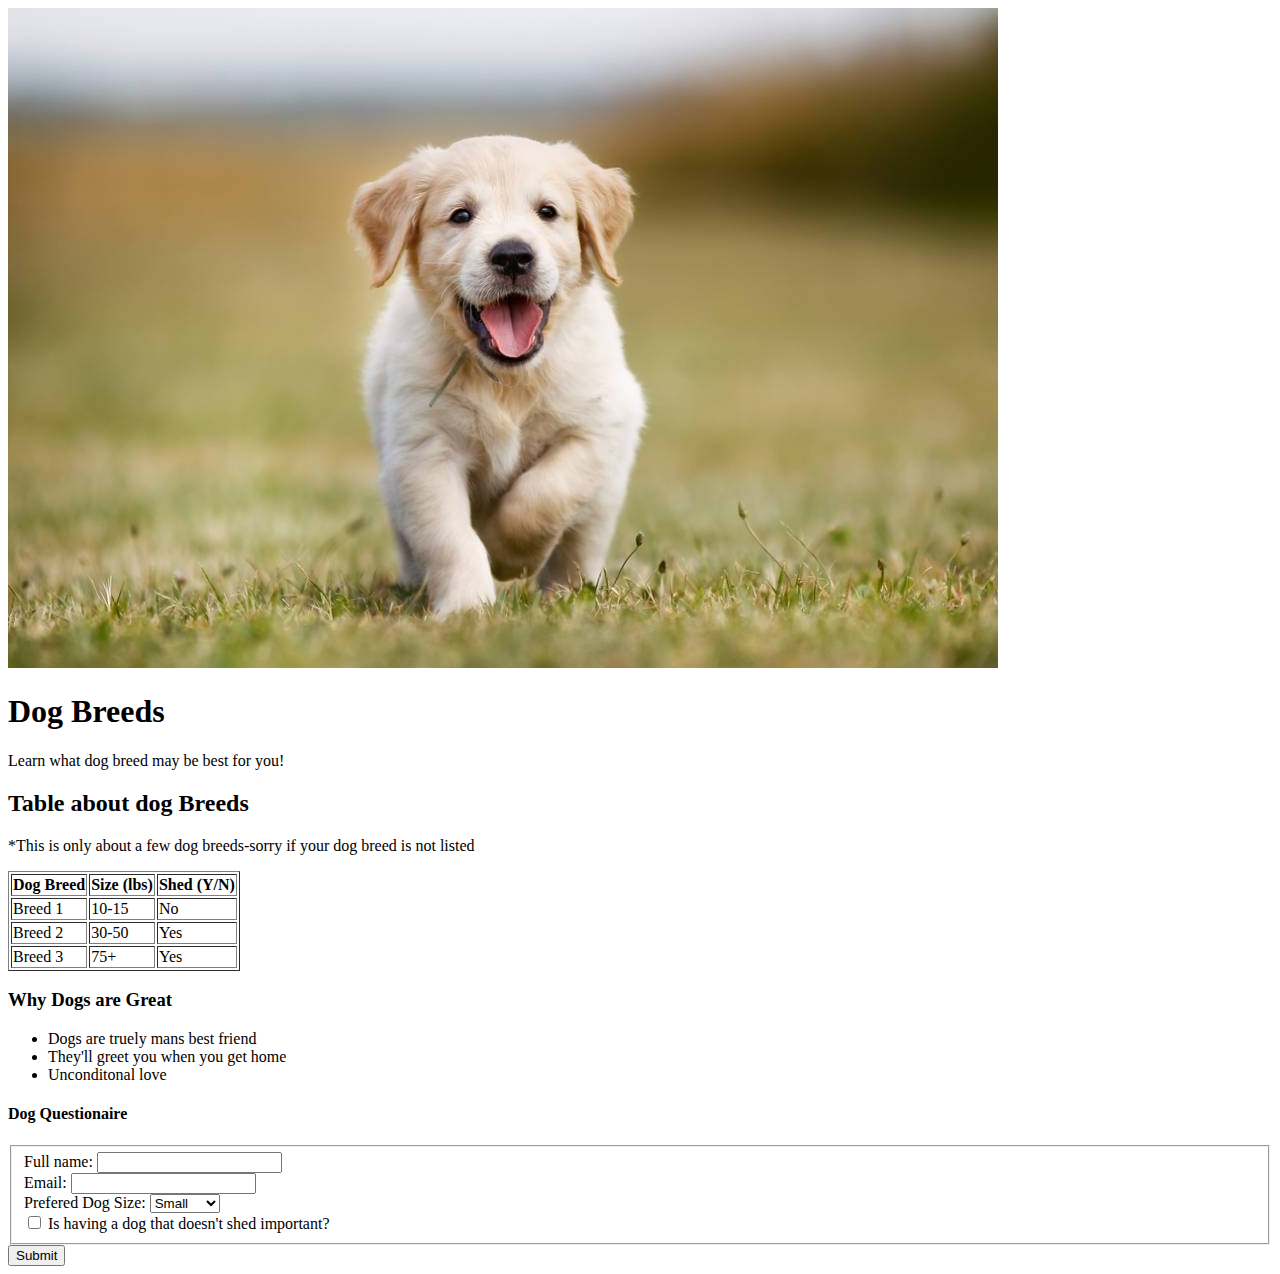
==== index.html @ ca8a3835 "added a submit page for form and added picture to index.html" ====
<!DOCTYPE html>
<html>
<head>
	<title>Dogs</title>
</head>
<body>
<img src="Dog1.jpg" alt="Dog" />
<h1>Dog Breeds</h1>
<p>Learn what dog breed may be best for you!</p>
<h2>Table about dog Breeds</h2>
<p>*This is only about a few dog breeds-sorry if your dog breed is not listed</p>
<table border=1>
	<tr>
		<th>Dog Breed</th>
		<th>Size (lbs)</th>
		<th>Shed (Y/N)</th>
	</tr>
	<tr>
		<td>Breed 1</td>
		<td>10-15</td>
		<td>No</td>
	</tr>
	<tr>
		<td>Breed 2</td>
		<td>30-50</td>
		<td>Yes</td>
	</tr>
	<tr>
		<td>Breed 3</td>
		<td>75+</td>
		<td>Yes</td>
	</tr>
</table>

<h3>Why Dogs are Great</h3>

<ul>
	<li>Dogs are truely mans best friend</li>
	<li>They'll greet you when you get home</li>
	<li>Unconditonal love</li>
</ul>

<h4>Dog Questionaire</h4>

<form action="" method="post">
  <fieldset>
   
<div>
      <label>Full name:</label>
      <input type="text" name="fullname">
    </div> 
  <div>
    <label>Email:</label>
    <input type="email" name="email">
  </div>

<div>
      <label>Prefered Dog Size:</label>
      <select name="Size of dog">
        <option value="Small">Small</option>
        <option value="Medium">Medium</option>
        <option value="Large">Large</option>
      </select>
    </div>

    <div>
      <input type="checkbox" name="shed-yes/no" value="agree">
       Is having a dog that doesn't shed important?
    </div>

</fieldset>
 <button type="submit">Submit</button>
</form>

</ul>
</body>
</html>
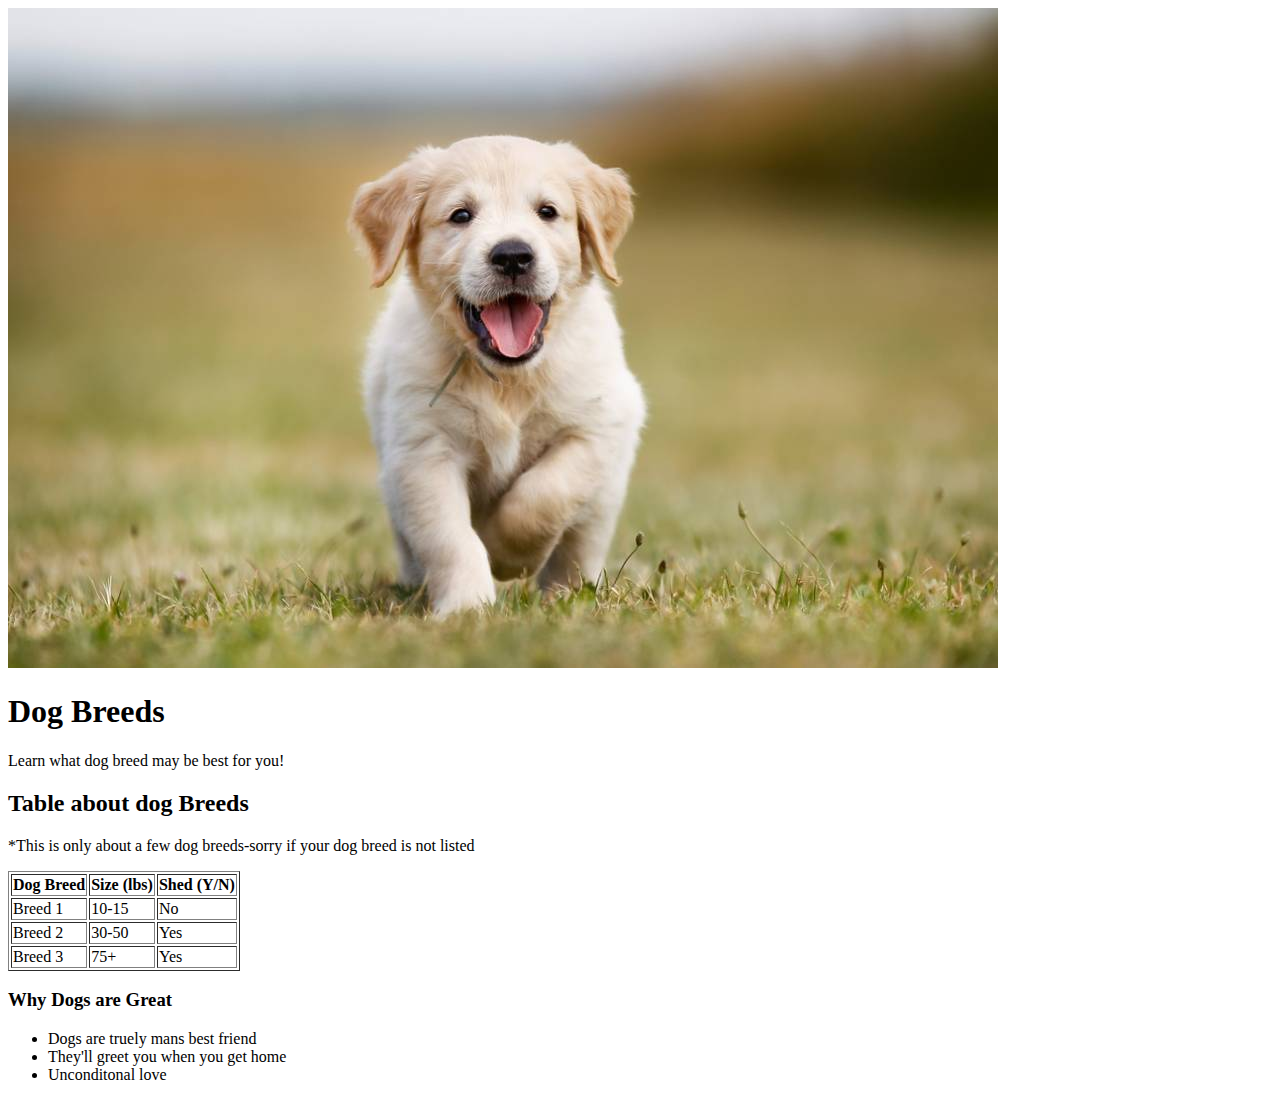
==== commit 168157a6: "took out form section because of 405 error on github pages" ====
--- a/index.html
+++ b/index.html
@@ -39,39 +39,5 @@
 	<li>They'll greet you when you get home</li>
 	<li>Unconditonal love</li>
 </ul>
-
-<h4>Dog Questionaire</h4>
-
-<form action="" method="post">
-  <fieldset>
-   
-<div>
-      <label>Full name:</label>
-      <input type="text" name="fullname">
-    </div> 
-  <div>
-    <label>Email:</label>
-    <input type="email" name="email">
-  </div>
-
-<div>
-      <label>Prefered Dog Size:</label>
-      <select name="Size of dog">
-        <option value="Small">Small</option>
-        <option value="Medium">Medium</option>
-        <option value="Large">Large</option>
-      </select>
-    </div>
-
-    <div>
-      <input type="checkbox" name="shed-yes/no" value="agree">
-       Is having a dog that doesn't shed important?
-    </div>
-
-</fieldset>
- <button type="submit">Submit</button>
-</form>
-
-</ul>
 </body>
 </html>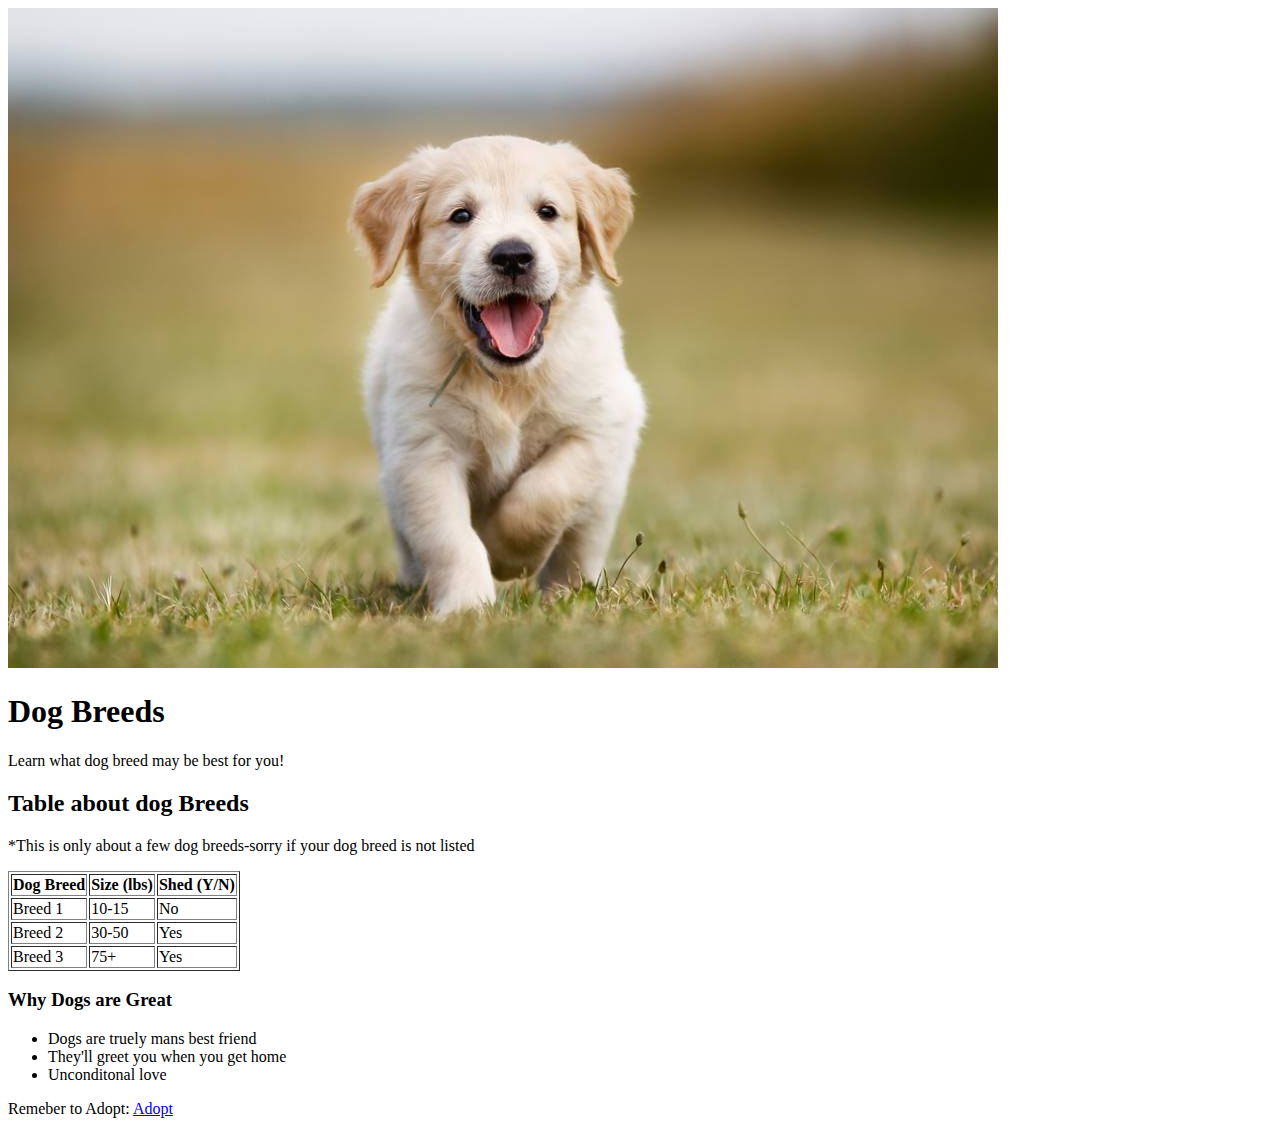
==== commit f9348d52: "added a link to additional page" ====
--- a/index.html
+++ b/index.html
@@ -39,5 +39,8 @@
 	<li>They'll greet you when you get home</li>
 	<li>Unconditonal love</li>
 </ul>
+<nav>
+<p>Remeber to Adopt:  <a href="submit_page.html">Adopt</a></p>
+</nav>
 </body>
 </html>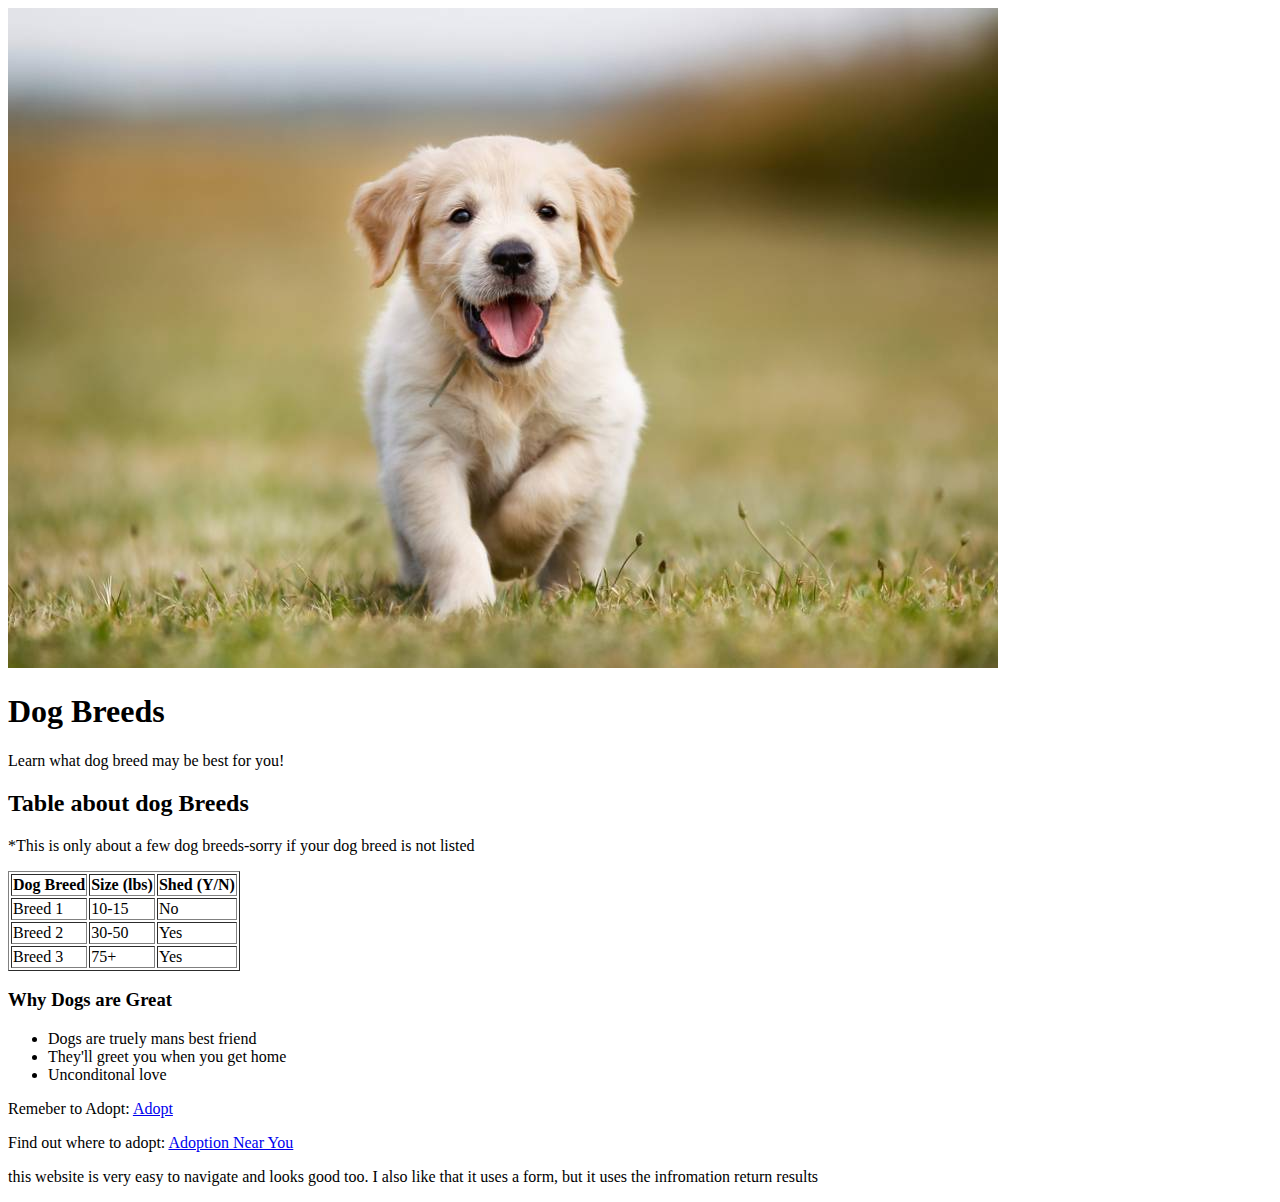
==== commit 7082b65a: "added link to another page and information about website" ====
--- a/index.html
+++ b/index.html
@@ -41,6 +41,8 @@
 </ul>
 <nav>
 <p>Remeber to Adopt:  <a href="submit_page.html">Adopt</a></p>
+<p> Find out where to adopt: <a href="http://www.adoptapet.com/"> Adoption Near You </a> </p>
+<p> this website is very easy to navigate and looks good too.  I also like that it uses a form, but it uses the infromation return results</p>
 </nav>
 </body>
 </html>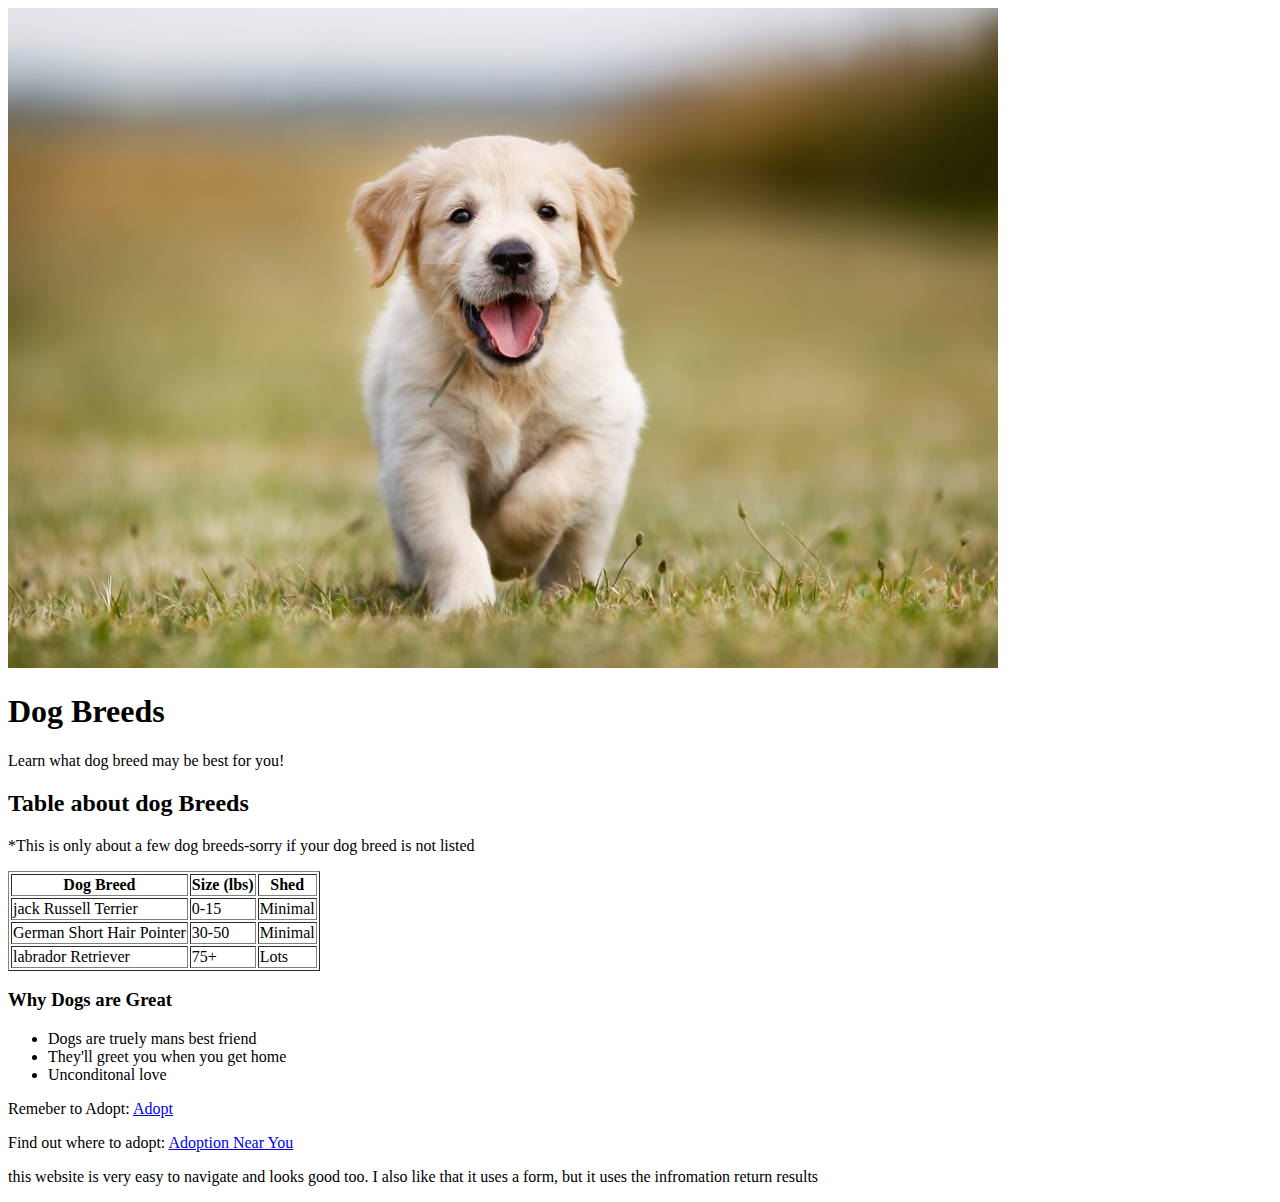
==== commit 8f9e6787: "changed tables" ====
--- a/index.html
+++ b/index.html
@@ -13,22 +13,22 @@
 	<tr>
 		<th>Dog Breed</th>
 		<th>Size (lbs)</th>
-		<th>Shed (Y/N)</th>
+		<th>Shed</th>
 	</tr>
 	<tr>
-		<td>Breed 1</td>
-		<td>10-15</td>
-		<td>No</td>
+		<td>jack Russell Terrier</td>
+		<td>0-15</td>
+		<td>Minimal</td>
 	</tr>
 	<tr>
-		<td>Breed 2</td>
+		<td>German Short Hair Pointer</td>
 		<td>30-50</td>
-		<td>Yes</td>
+		<td>Minimal</td>
 	</tr>
 	<tr>
-		<td>Breed 3</td>
+		<td>labrador Retriever</td>
 		<td>75+</td>
-		<td>Yes</td>
+		<td>Lots</td>
 	</tr>
 </table>
 
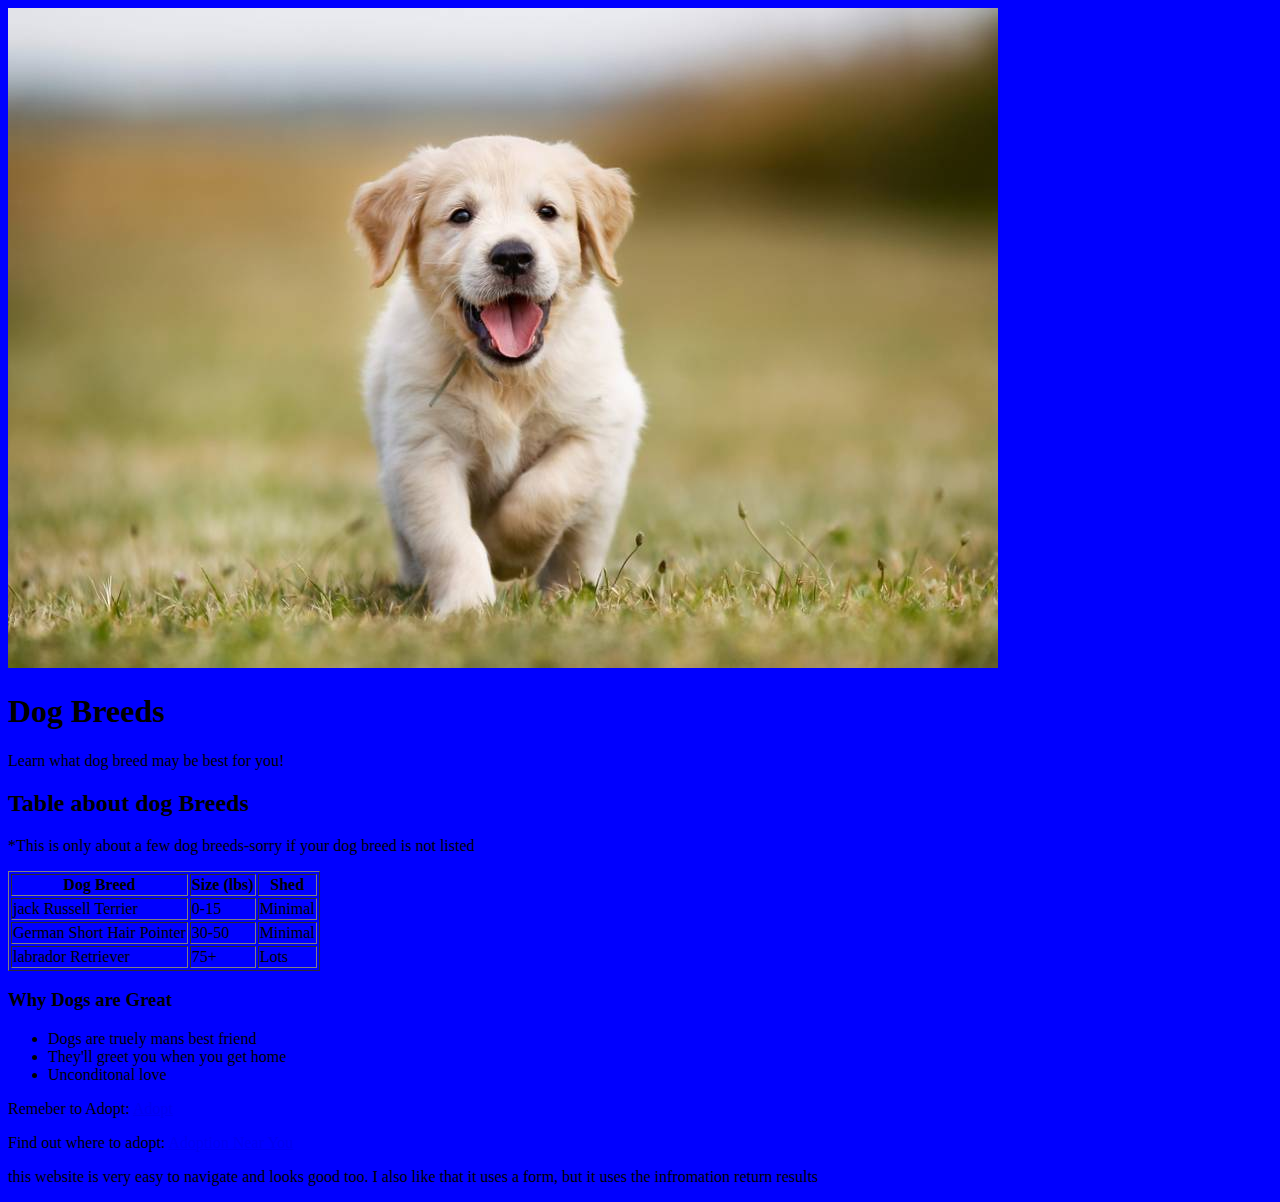
==== commit 99df97a9: "added links to both html pages to the styles.css.  Also added a basic test to make sure it link" ====
--- a/index.html
+++ b/index.html
@@ -2,6 +2,7 @@
 <html>
 <head>
 	<title>Dogs</title>
+	<link rel="stylesheet" href="styles.css" type="text/css">
 </head>
 <body>
 <img src="Dog1.jpg" alt="Dog" />
--- a/styles.css
+++ b/styles.css
@@ -0,0 +1,3 @@
+body {
+	background: blue;
+}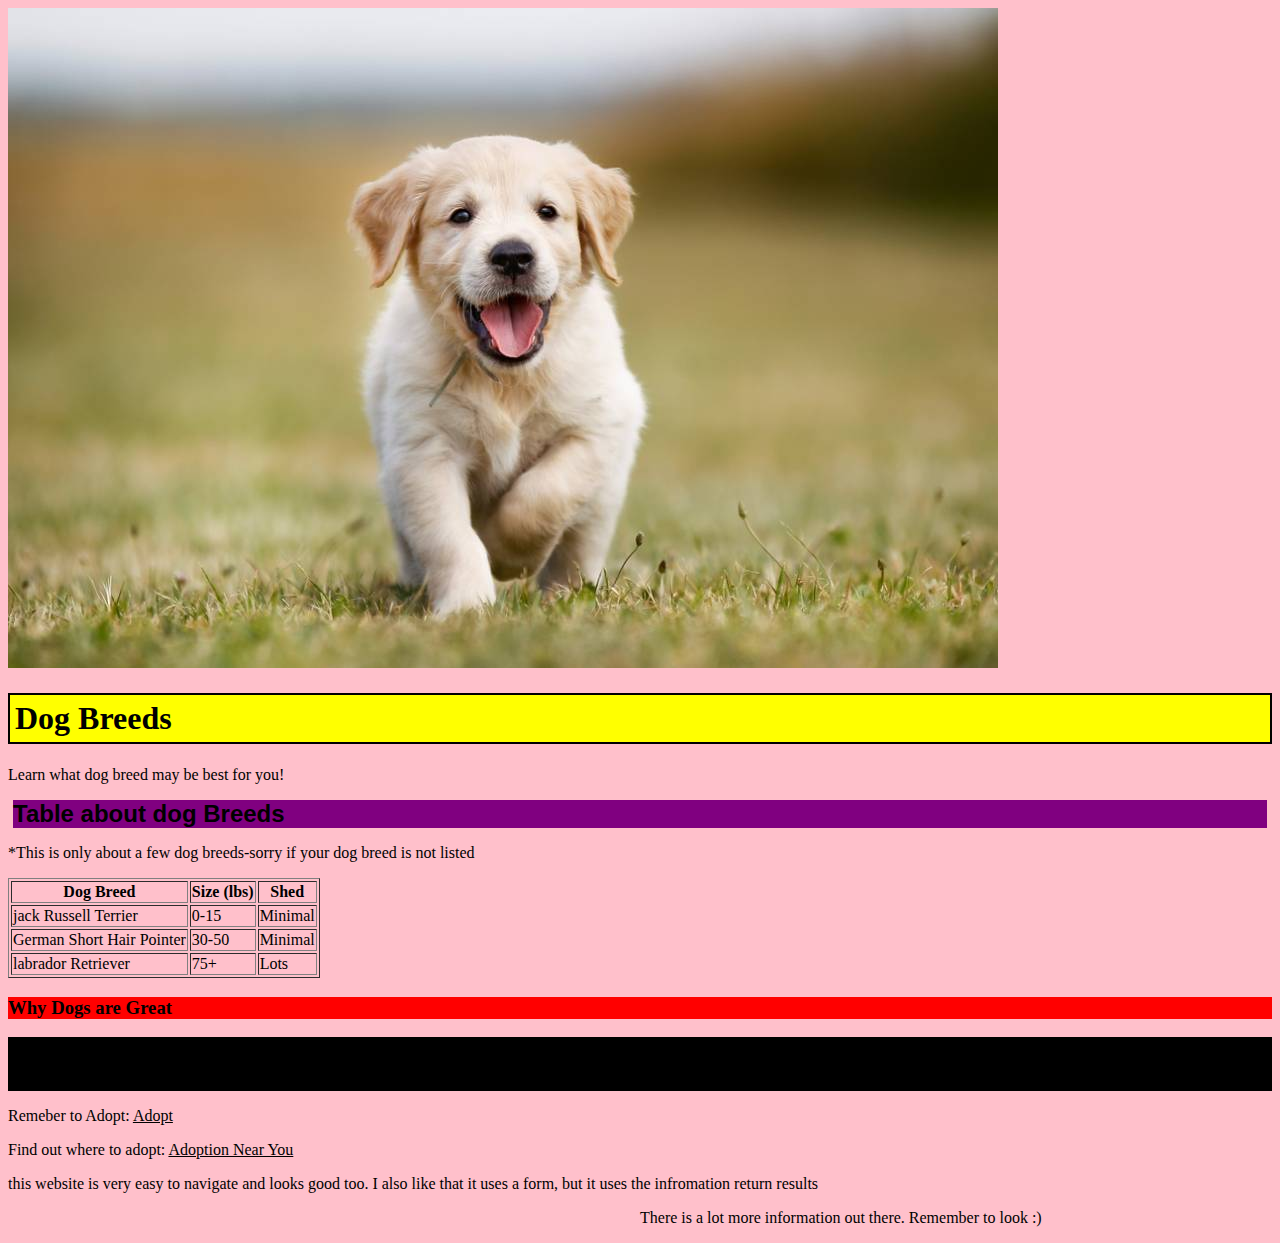
==== commit 21674d00: "added css elements from release 1 and added class and ids to index.html for css" ====
--- a/index.html
+++ b/index.html
@@ -33,9 +33,9 @@
 	</tr>
 </table>
 
-<h3>Why Dogs are Great</h3>
+<h3 class="list-header">Why Dogs are Great</h3>
 
-<ul>
+<ul id="list">
 	<li>Dogs are truely mans best friend</li>
 	<li>They'll greet you when you get home</li>
 	<li>Unconditonal love</li>
@@ -44,6 +44,9 @@
 <p>Remeber to Adopt:  <a href="submit_page.html">Adopt</a></p>
 <p> Find out where to adopt: <a href="http://www.adoptapet.com/"> Adoption Near You </a> </p>
 <p> this website is very easy to navigate and looks good too.  I also like that it uses a form, but it uses the infromation return results</p>
+<footer>
+<p> There is a lot more information out there.  Remember to look :)</p>
+</footer>
 </nav>
 </body>
 </html>--- a/styles.css
+++ b/styles.css
@@ -1,3 +1,39 @@
 body {
-	background: blue;
+	background-color: pink;
+}
+
+h1 {
+	border: 2px solid;
+	background-color: yellow;
+	padding: 5px;
+}
+
+h2 {
+	margin: 5px;
+	background-color:purple;
+	font-family: Helvetica;x
+}
+
+footer {
+	position: relative;
+	left: 50%;
+}
+.list-header {
+	background-color: red;
+}
+
+#list {
+	background-color: black;
+}
+
+table {
+	background-image: url("https://s-media-cache-ak0.pinimg.com/736x/29/1d/01/291d019b8b4c74c6b49b222ccab96f86.jpg")
+}
+
+a:link {
+    color: black;
+}
+
+a:visited {
+    color: yellow;
 }